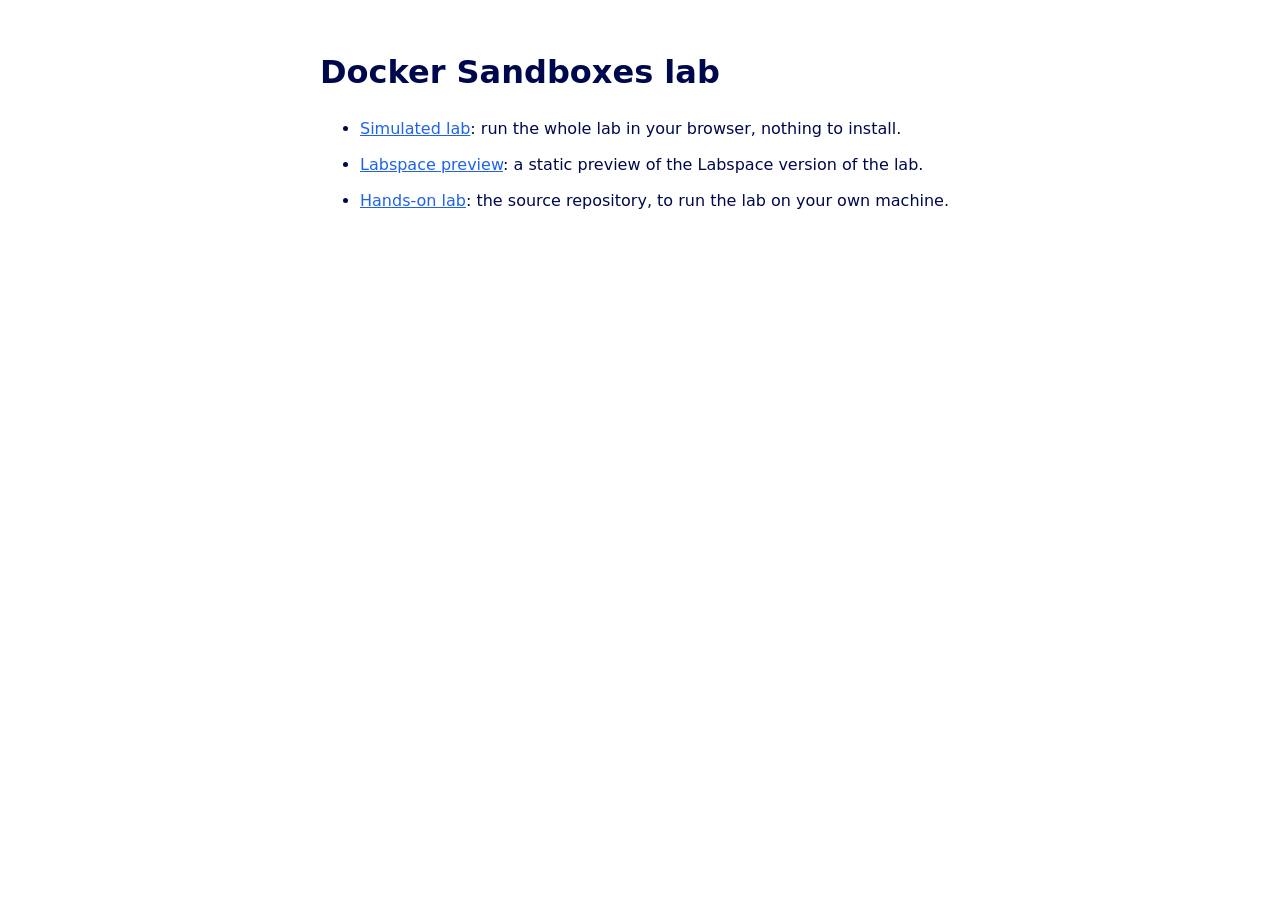
==== .github/pages/index.html @ f0579572 "Publish the simulated lab under /simspace/ on GitHub Pages The simulated lab moves from the root of " ====
<!doctype html>
<html lang="en">
  <head>
    <meta charset="UTF-8" />
    <meta name="viewport" content="width=device-width, initial-scale=1.0" />
    <title>Docker Sandboxes lab</title>
    <style>
      body { font-family: system-ui, sans-serif; max-width: 40rem; margin: 3rem auto; padding: 0 1rem; line-height: 1.5; color: #00084d; }
      a { color: #1d63ed; }
      li { margin-bottom: 0.75rem; }
    </style>
  </head>
  <body>
    <h1>Docker Sandboxes lab</h1>
    <ul>
      <li><a href="./simspace/">Simulated lab</a>: run the whole lab in your browser, nothing to install.</li>
      <li><a href="./labspace/">Labspace preview</a>: a static preview of the Labspace version of the lab.</li>
      <li><a href="https://github.com/mathieu-benoit/sbx-lab">Hands-on lab</a>: the source repository, to run the lab on your own machine.</li>
    </ul>
  </body>
</html>
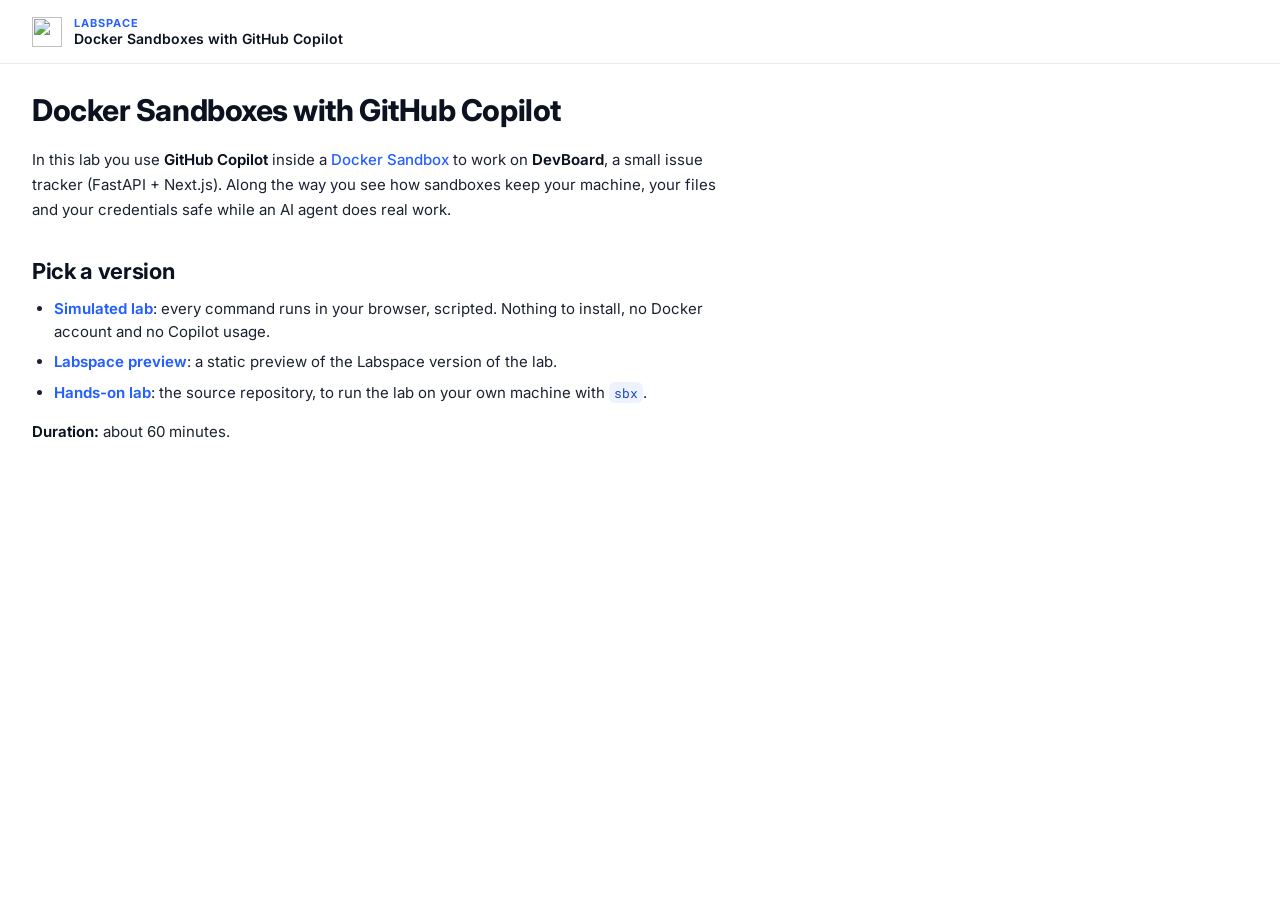
==== commit cd033258: "Give the Pages landing page the look of the simulated lab's instructions Same header (Docker logo, L" ====
--- a/.github/pages/index.html
+++ b/.github/pages/index.html
@@ -3,19 +3,85 @@
   <head>
     <meta charset="UTF-8" />
     <meta name="viewport" content="width=device-width, initial-scale=1.0" />
-    <title>Docker Sandboxes lab</title>
+    <title>Docker Sandboxes with GitHub Copilot</title>
+    <link rel="icon" type="image/svg+xml" href="./simspace/docker.svg" />
+    <link rel="preconnect" href="https://fonts.googleapis.com" />
+    <link rel="preconnect" href="https://fonts.gstatic.com" crossorigin />
+    <link href="https://fonts.googleapis.com/css2?family=Inter:wght@400..800&family=Roboto+Mono&display=swap" rel="stylesheet" />
     <style>
-      body { font-family: system-ui, sans-serif; max-width: 40rem; margin: 3rem auto; padding: 0 1rem; line-height: 1.5; color: #00084d; }
-      a { color: #1d63ed; }
-      li { margin-bottom: 0.75rem; }
+      /* Same look as the instructions panel of the simulated lab (simspace/). */
+      * { box-sizing: border-box; }
+      body {
+        margin: 0;
+        background: #fff;
+        color: #1b2130;
+        font-family: "Inter Variable", Inter, Helvetica, Arial, sans-serif;
+        -webkit-font-smoothing: antialiased;
+      }
+      .header { border-bottom: 1px solid #e7ebf3; padding: 16px 32px; }
+      .brand { display: flex; align-items: center; gap: 12px; max-width: 760px; }
+      .brand img { width: 30px; height: 30px; }
+      .brand-text { display: flex; flex-direction: column; min-width: 0; }
+      .eyebrow { font-size: 11px; font-weight: 700; color: #2560ff; letter-spacing: 0.09em; text-transform: uppercase; }
+      .brand-title { font-size: 14px; font-weight: 600; color: #0d1220; }
+      main { max-width: 760px; padding: 28px 32px 48px; }
+      h1 { margin: 0 0 20px; font-size: 30px; line-height: 36px; font-weight: 750; letter-spacing: -0.015em; color: #0d1220; }
+      h2 { margin: 36px 0 14px; font-size: 22px; font-weight: 700; letter-spacing: -0.015em; color: #0d1220; }
+      p { margin: 0 0 16px; font-size: 15px; line-height: 1.65; }
+      ul { margin: 0 0 16px; padding-left: 21.6px; font-size: 15px; }
+      li { margin: 0 0 8px; line-height: 1.5; }
+      strong { font-weight: 650; color: #0d1220; }
+      a strong { color: inherit; }
+      a { color: #2560ff; font-weight: 500; text-decoration: none; }
+      a:hover { text-decoration: underline; }
+      code {
+        padding: 0.14em 0.42em;
+        border-radius: 6px;
+        background: rgba(37, 96, 255, 0.08);
+        color: #1746c4;
+        font-family: "Roboto Mono", "Courier New", Courier, monospace;
+        font-size: 0.86em;
+      }
+      @media (max-width: 480px) {
+        .header { padding: 16px; }
+        main { padding: 24px 16px 40px; }
+      }
     </style>
   </head>
   <body>
-    <h1>Docker Sandboxes lab</h1>
-    <ul>
-      <li><a href="./simspace/">Simulated lab</a>: run the whole lab in your browser, nothing to install.</li>
-      <li><a href="./labspace/">Labspace preview</a>: a static preview of the Labspace version of the lab.</li>
-      <li><a href="https://github.com/mathieu-benoit/sbx-lab">Hands-on lab</a>: the source repository, to run the lab on your own machine.</li>
-    </ul>
+    <header class="header">
+      <div class="brand">
+        <img alt="" src="./simspace/docker.svg" />
+        <div class="brand-text">
+          <span class="eyebrow">Labspace</span>
+          <span class="brand-title">Docker Sandboxes with GitHub Copilot</span>
+        </div>
+      </div>
+    </header>
+    <main>
+      <h1>Docker Sandboxes with GitHub Copilot</h1>
+      <p>
+        In this lab you use <strong>GitHub Copilot</strong> inside a
+        <a href="https://docs.docker.com/ai/sandboxes/">Docker Sandbox</a> to work on <strong>DevBoard</strong>,
+        a small issue tracker (FastAPI + Next.js). Along the way you see how sandboxes keep your machine, your
+        files and your credentials safe while an AI agent does real work.
+      </p>
+      <h2>Pick a version</h2>
+      <ul>
+        <li>
+          <a href="./simspace/"><strong>Simulated lab</strong></a>: every command runs in your browser, scripted.
+          Nothing to install, no Docker account and no Copilot usage.
+        </li>
+        <li>
+          <a href="./labspace/"><strong>Labspace preview</strong></a>: a static preview of the Labspace version
+          of the lab.
+        </li>
+        <li>
+          <a href="https://github.com/mathieu-benoit/sbx-lab"><strong>Hands-on lab</strong></a>: the source
+          repository, to run the lab on your own machine with <code>sbx</code>.
+        </li>
+      </ul>
+      <p><strong>Duration:</strong> about 60 minutes.</p>
+    </main>
   </body>
 </html>
